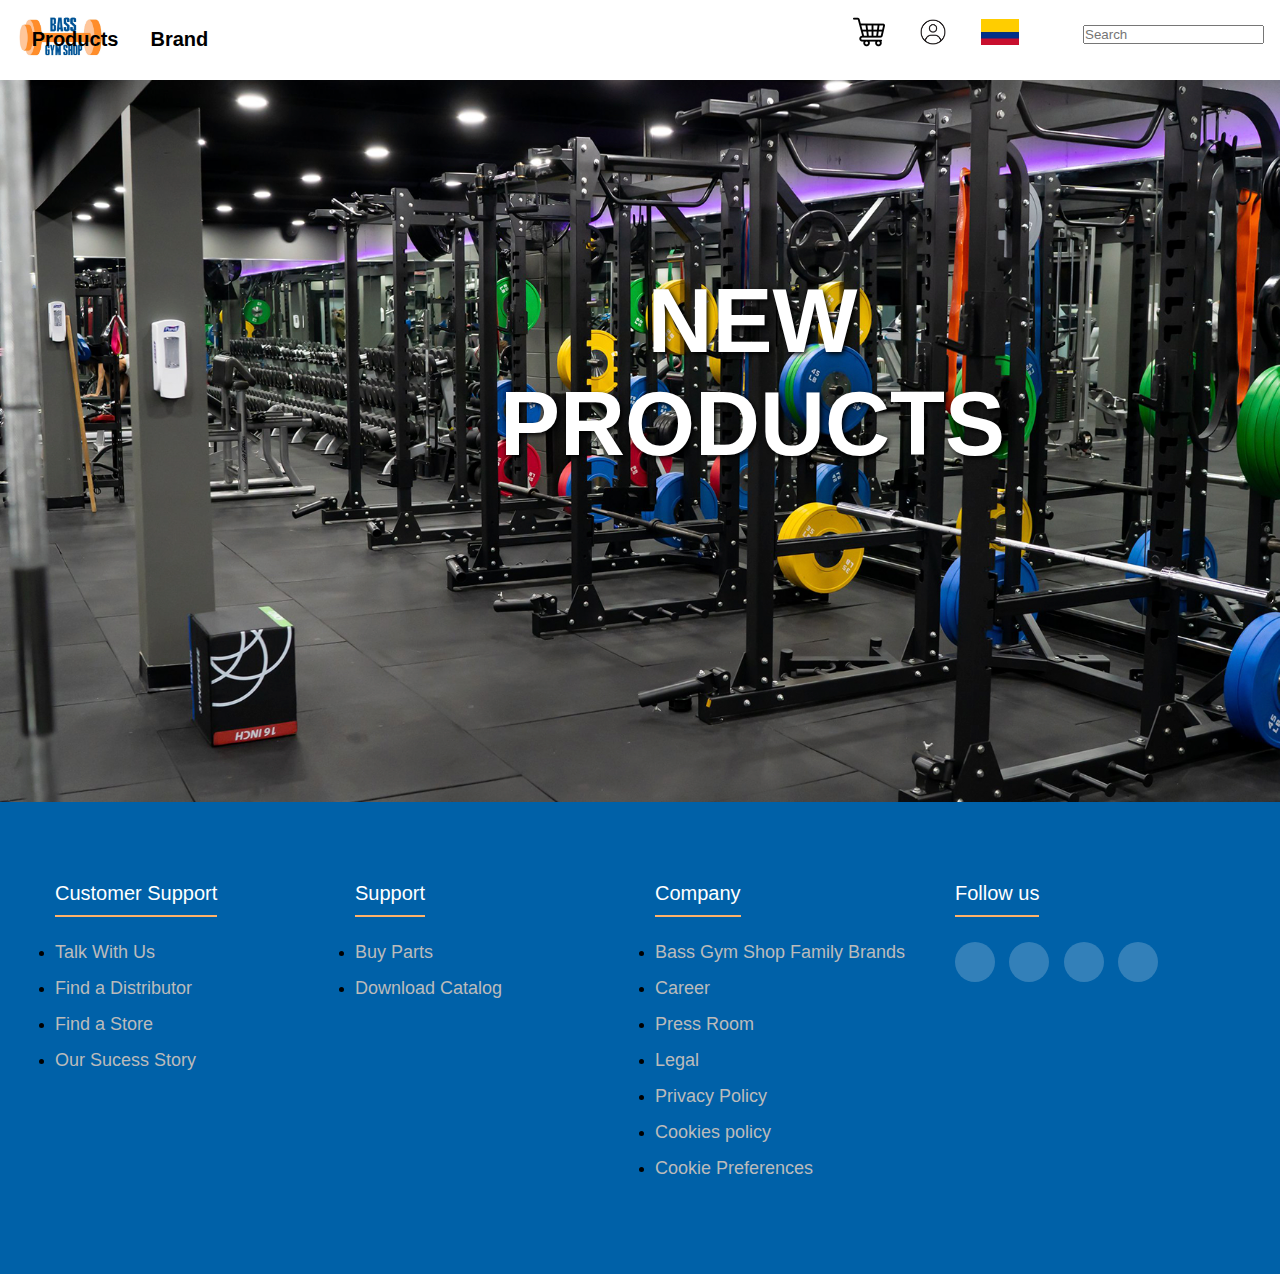
==== Main.html @ 8420c966 "corrige espacios en el codigo y crea un main para separar el footer/nav/carrusel" ====
<!DOCTYPE html>
<html lang="en">
  <head>
    <meta charset="UTF-8" />
    <meta name="viewport" content="width=device-width, initial-scale=1.0" />
    <link
      rel="shortcut icon"
      href="./Imagenes/icono de la marca.jpg"
      type="image/x-icon"
    />
    <link rel="stylesheet" href="./style.css" />
    <title>Bass Gym Shop</title>
    <link
      rel="stylesheet"
      href="#"
    />
  </head>
  <body>
    <section>
      <nav>
        <div class="icono">
          <a href=""
            ><img src="./Imagenes/icono de la marca.jpg" alt="Logo" id="Logo"
          /></a>
        </div>
        <div class="izquierda">
          <ul>
            <div class="content">
              <li><a href="#">Products</a></li>
              <li><a href="#">Brand</a></li>
            </div>
          </ul>
        </div>
        <div>
          <ul class="derecha">
            <li>
              <a href=""
                ><img src="./Imagenes/shop.png" alt="shopping" id="shopcar"
              /></a>
            </li>
            <li>
              <a href=""
                ><img
                  src="./Imagenes/user-profile-icon.png"
                  alt="user"
                  id="profile"
              /></a>
            </li>
            <li>
              <a href=""
                ><img src="./Imagenes/colombia-jpg.jpg" alt="flag" id="flag"
              /></a>
            </li>
            <br />
            <input type="search" placeholder="Search" />
          </ul>
        </div>
      </nav>
    </section>
    <section>
      <div class="carrusel">
        <div class="slide">
          <div class="Texto">
            <h1>NEW PRODUCTS</h1>
          </div>
          <ul>
            <li>
              <img src="./Imagenes/imagenes edit.png" alt="Imagen 1">
              <button>See Our Catalog</button>
            </li>
            <li>
              <img src="./Imagenes/imagenes edit 2.png" alt="Imagen 2">
            </li>
            <li>
              <img src="./Imagenes/imagenes edit 3.png" alt="Imagen 3">
            </li>
            <li>
              <img src="./Imagenes/imagenes edit 4.png" alt="Imagen 4">
            </li>
          </ul>
        </div>
    </section>
    <section>
      
    </section>
    <section></section>
    <section></section>

  <footer class="footer">
    <div class="container">
      <div class="footer-row">
        <div class="footer-links">
          <h4>Customer Support</h4>
            <ul>
              <li><a href="#">Talk With Us</a></li>
              <li><a href="#">Find a Distributor</a></li>
              <li><a href="#">Find a Store</a></li>
              <li><a href="#">Our Sucess Story</a></li>
            </ul>
          </div>

  <div class="footer-links">
    <h4>Support</h4>
      <ul>
        <li><a href="#">Buy Parts</a></li>
        <li><a href="#">Download Catalog</a></li>
      </ul>
  </div>

  <div class="footer-links">
    <h4>Company</h4>
      <ul>
        <li><a href="#">Bass Gym Shop Family Brands</a></li>
        <li><a href="#">Career</a></li>
        <li><a href="#">Press Room</a></li>
        <li><a href="#">Legal</a></li>
        <li><a href="#">Privacy Policy</a></li>
        <li><a href="#">Cookies policy</a></li>
        <li><a href="#">Cookie Preferences</a></li>
      </ul>
  </div>

  <div class="footer-links">
    <h4>Follow us</h4>
      <ul>
        <div class="social-link">
          <a href="#"><i class="fab fa-facebook-f"></i></a>
          <a href="#"><i class="fab fa-twitter"></i></a> 
          <a href="#"><i class="fab fa-instagram"></i></a> 
          <a href="#"><i class="fab fa-linkedin"></i></a> 
        </div>
      </ul>
  </div>

        </div>
    </div>
  </footer>
  </body>
</html>
---- style.css ----
*{
    padding: 0;
    margin: 0;
    box-sizing: border-box;
    font-family: 'Segoe UI', sans-serif;
}

body {
    overflow-x: hidden;
}

nav{
    background-color: white;
    height: 80px;
    display: flex;
    justify-content: space-between;
    padding: 1rem ;
}

nav ul{
    display: flex;
    align-items: center;
    gap: 2rem;
    list-style: none;
}

nav ul {
    display: flex;
    align-items: center;
    gap: 2rem;
    list-style: none;
}

.content{
    list-style: none;
    display: flex;
    gap: 2rem;
    text-align: center;
    margin-top: 12px;
    margin-left: -450px;
    font-size: 20px;

}

nav ul li a{
    text-decoration: none;
    font-family: 'Segoe UI', sans-serif;
    color: black;
    font-weight: 600;
    padding: 8px 0;
}

nav ul li a:hover{
    color: orangered;
}
#Logo{
    height: 5vw;
    margin-top: -12px;
}
#shopcar{
    height: 2.5vw;
}
#profile{
    height: 2.5vw;
}
#flag{
    height: 2vw;
}

.slide ul{
    display: flex;
    padding: 0;
    width: 400%;
    animation: slide 25s infinite ease-in-out;
}
.slide li{
    list-style: none;
    position: relative;
}
.Texto h1{
    font-size: 90px;
    margin-bottom: 35px;
    position: relative;
    text-align: center;
    padding: 0 500px;
    color: white;
    text-shadow: 2px 2px 5px black;
}

.Texto {
    position: absolute;
    z-index: 1;
    top: 30%;
}
button{
    position: absolute;
    background-color: rgb(214, 212, 212);
    height: 63px;
    width: 278px;
    border-radius: 10px;
    border: none;
    font-weight: 500;
    align-items: center;
    margin-left: 600px;
    top: 500px;
    transition-duration: 0.4s;
}
button:hover {
    box-shadow: 0 12px 16px 0 rgba(0,0,0,0.24), 0 17px 50px 0 rgba(0,0,0,0.19);
}

.slide img{
    width: 100%;
    height: 100%;
    margin-left: 0;
}
@keyframes slide{
    0% {margin-left: 0;}
    20% {margin-left: 0;}

    25% {margin-left: -100%;}
    45% {margin-left: -100%;}

    50% {margin-left: -200%;}
    70% {margin-left: -200%;}

    75% {margin-left: -300%;}
    100% {margin-left: -300%;}
}

.container {

    max-width: 1200px;
    margin: 0 auto

}

.footer {

    background-color: #0061A8;
    padding: 80px 0;

}

.footer-row {

    display: flex;
    flex-wrap: wrap;

}

.footer-links {

    width: 25%;
    padding: 0 15px;

}

.footer-links h4 {

    font-size: 20px;
    color: white;
    margin-bottom: 25px;
    font-weight: 500;
    border-bottom: 2px solid #FFB26A;
    padding-bottom: 10px;
    display: inline-block;

}

.footer-links ul li a {

    font-size: 18px;
    text-decoration: none;
    color: #BBBBBB;
    display: block;
    margin-bottom: 15px;
    transition: all .3s ease;

}

.footer-links ul li a:hover {

    color: #FFFFFF;
    padding-left: 6px;

}

.social-link a {

    display: inline-block;
    min-height: 40px;
    min-width: 40px;
    background-color: rgba(255, 255, 255, 0.2);
    margin: 0 10px 10px 0;
    text-align: center;
    line-height: 40px;
    border-radius: 50%;
    color: #FFFFFF;
    transition: all .5s ease;

}

.social-link a:hover {

    background-color: #FFB26A;

}

@media(max-width:991px) {

    .footer-row {
        text-align: center;
    }


.footer-links{
        width: 100%;
        margin-bottom: 30px;
    }
}
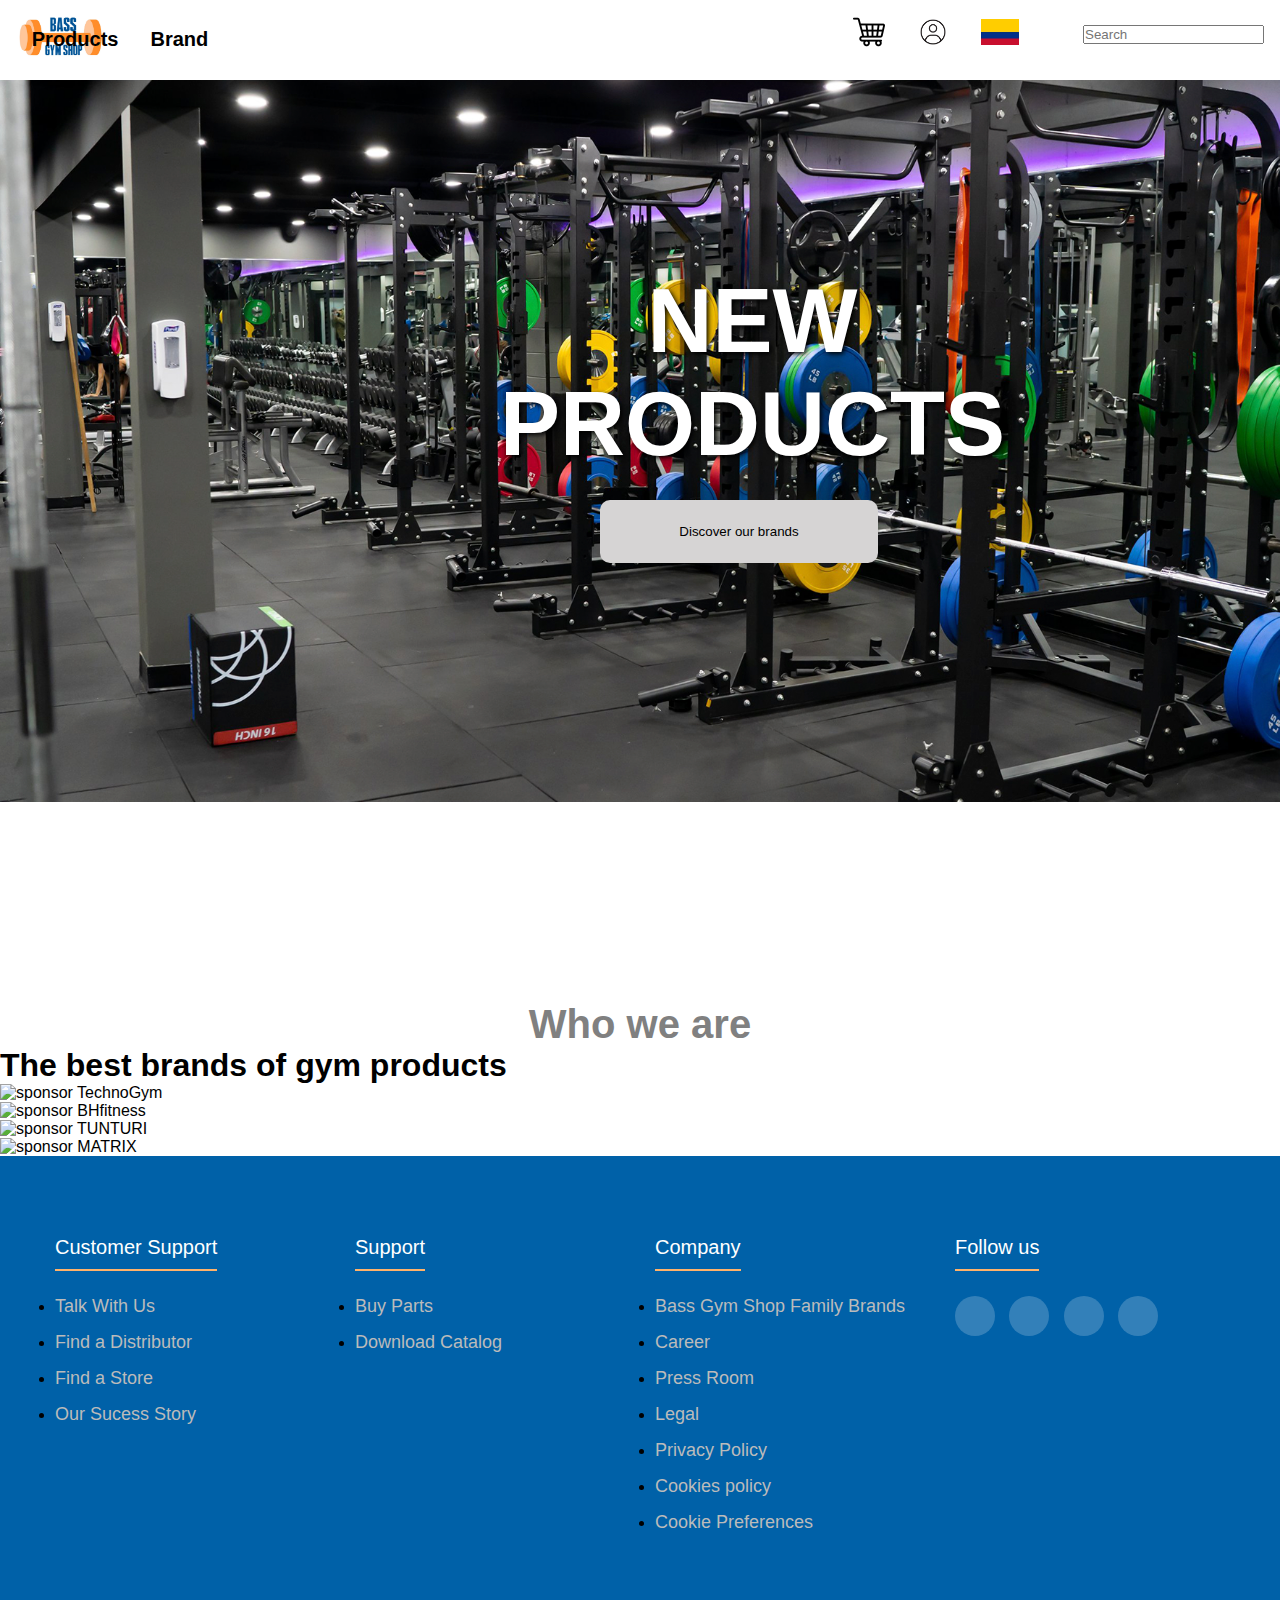
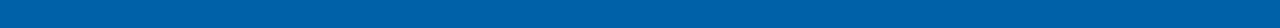
==== commit ac55f575: "agrega carpeta sponsor y linkea el css (nav, carrusel, footer)" ====
--- a/Main.html
+++ b/Main.html
@@ -8,7 +8,10 @@
       href="./Imagenes/icono de la marca.jpg"
       type="image/x-icon"
     />
-    <link rel="stylesheet" href="./style.css" />
+    <link rel="stylesheet" href="./Nav-Carrusel/Nav.css" />
+    <link rel="stylesheet" href="./Nav-Carrusel/carrusel.css">
+    <link rel="stylesheet" href="./Footer/Footer.css">
+    <link rel="stylesheet" href="./Sponsors/sponsors.css">
     <title>Bass Gym Shop</title>
     <link
       rel="stylesheet"
@@ -65,23 +68,41 @@
           </div>
           <ul>
             <li>
-              <img src="./Imagenes/imagenes edit.png" alt="Imagen 1">
-              <button>See Our Catalog</button>
+              <img src="./Imagenes/imagenes edit.png" alt="Image 1">
+              <button>See our catalog</button>
             </li>
             <li>
-              <img src="./Imagenes/imagenes edit 2.png" alt="Imagen 2">
+              <img src="./Imagenes/imagenes edit 2.png" alt="Image 2">
             </li>
             <li>
-              <img src="./Imagenes/imagenes edit 3.png" alt="Imagen 3">
+              <img src="./Imagenes/imagenes edit 3.png" alt="Image 3">
             </li>
             <li>
-              <img src="./Imagenes/imagenes edit 4.png" alt="Imagen 4">
+              <img src="./Imagenes/imagenes edit 4.png" alt="Image 4">
             </li>
           </ul>
         </div>
     </section>
-    <section>
-      
+    <section class="sponsors">
+      <h3>Who we are</h3>
+      <h1>The best brands of gym products</h1>
+        <div class="img">
+          <ul>
+            <li>
+              <img src="" alt="sponsor TechnoGym">
+            </li>
+            <li>
+              <img src="" alt="sponsor BHfitness">
+            </li>
+            <li>
+              <img src="" alt="sponsor TUNTURI">
+            </li>
+            <li>
+              <img src="" alt="sponsor MATRIX">
+            </li>
+          </ul>
+        </div>
+        <button>Discover our brands</button>
     </section>
     <section></section>
     <section></section>
--- a/Nav-Carrusel/Nav.css
+++ b/Nav-Carrusel/Nav.css
@@ -0,0 +1,68 @@
+*{
+    padding: 0;
+    margin: 0;
+    box-sizing: border-box;
+    font-family: 'Segoe UI', sans-serif;
+}
+
+body {
+    overflow-x: hidden;
+}
+
+nav{
+    background-color: white;
+    height: 80px;
+    display: flex;
+    justify-content: space-between;
+    padding: 1rem ;
+}
+
+nav ul{
+    display: flex;
+    align-items: center;
+    gap: 2rem;
+    list-style: none;
+}
+
+nav ul {
+    display: flex;
+    align-items: center;
+    gap: 2rem;
+    list-style: none;
+}
+
+.content{
+    list-style: none;
+    display: flex;
+    gap: 2rem;
+    text-align: center;
+    margin-top: 12px;
+    margin-left: -450px;
+    font-size: 20px;
+
+}
+
+nav ul li a{
+    text-decoration: none;
+    font-family: 'Segoe UI', sans-serif;
+    color: black;
+    font-weight: 600;
+    padding: 8px 0;
+}
+
+nav ul li a:hover{
+    color: orangered;
+}
+#Logo{
+    height: 5vw;
+    margin-top: -12px;
+}
+#shopcar{
+    height: 2.5vw;
+}
+#profile{
+    height: 2.5vw;
+}
+#flag{
+    height: 2vw;
+}--- a/Nav-Carrusel/carrusel.css
+++ b/Nav-Carrusel/carrusel.css
@@ -0,0 +1,60 @@
+.slide ul{
+    display: flex;
+    padding: 0;
+    width: 400%;
+    animation: slide 25s infinite ease-in-out;
+}
+.slide li{
+    list-style: none;
+    position: relative;
+}
+.Texto h1{
+    font-size: 90px;
+    margin-bottom: 35px;
+    position: relative;
+    text-align: center;
+    padding: 0 500px;
+    color: white;
+    text-shadow: 2px 2px 5px black;
+}
+
+.Texto {
+    position: absolute;
+    z-index: 1;
+    top: 30%;
+}
+button{
+    position: absolute;
+    background-color: rgb(214, 212, 212);
+    height: 63px;
+    width: 278px;
+    border-radius: 10px;
+    border: none;
+    font-weight: 500;
+    align-items: center;
+    margin-left: 600px;
+    top: 500px;
+    transition-duration: 0.4s;
+}
+button:hover {
+    box-shadow: 0 12px 16px 0 rgba(0,0,0,0.24), 0 17px 50px 0 rgba(0,0,0,0.19);
+}
+
+.slide img{
+    width: 100%;
+    height: 100%;
+    margin-left: 0;
+}
+@keyframes slide{
+    0% {margin-left: 0;}
+    20% {margin-left: 0;}
+
+    25% {margin-left: -100%;}
+    45% {margin-left: -100%;}
+
+    50% {margin-left: -200%;}
+    70% {margin-left: -200%;}
+
+    75% {margin-left: -300%;}
+    100% {margin-left: -300%;}
+}--- a/Footer/Footer.css
+++ b/Footer/Footer.css
@@ -0,0 +1,91 @@
+.container {
+
+    max-width: 1200px;
+    margin: 0 auto
+
+}
+
+.footer {
+
+    background-color: #0061A8;
+    padding: 80px 0;
+
+}
+
+.footer-row {
+
+    display: flex;
+    flex-wrap: wrap;
+
+}
+
+.footer-links {
+
+    width: 25%;
+    padding: 0 15px;
+
+}
+
+.footer-links h4 {
+
+    font-size: 20px;
+    color: white;
+    margin-bottom: 25px;
+    font-weight: 500;
+    border-bottom: 2px solid #FFB26A;
+    padding-bottom: 10px;
+    display: inline-block;
+
+}
+
+.footer-links ul li a {
+
+    font-size: 18px;
+    text-decoration: none;
+    color: #BBBBBB;
+    display: block;
+    margin-bottom: 15px;
+    transition: all .3s ease;
+
+}
+
+.footer-links ul li a:hover {
+
+    color: #FFFFFF;
+    padding-left: 6px;
+
+}
+
+.social-link a {
+
+    display: inline-block;
+    min-height: 40px;
+    min-width: 40px;
+    background-color: rgba(255, 255, 255, 0.2);
+    margin: 0 10px 10px 0;
+    text-align: center;
+    line-height: 40px;
+    border-radius: 50%;
+    color: #FFFFFF;
+    transition: all .5s ease;
+
+}
+
+.social-link a:hover {
+
+    background-color: #FFB26A;
+
+}
+
+@media(max-width:991px) {
+
+    .footer-row {
+        text-align: center;
+    }
+
+
+.footer-links{
+        width: 100%;
+        margin-bottom: 30px;
+    }
+}--- a/Sponsors/sponsors.css
+++ b/Sponsors/sponsors.css
@@ -0,0 +1,18 @@
+*{
+    padding: 0;
+    margin: 0;
+    box-sizing: border-box;
+    font-family: 'Segoe UI', sans-serif;
+}
+
+body{
+    overflow: hidden;
+}
+
+h3{
+    color: gray;
+    font-size: 40px;
+    position: relative;
+    text-align: center;
+    margin-top: 200px;
+}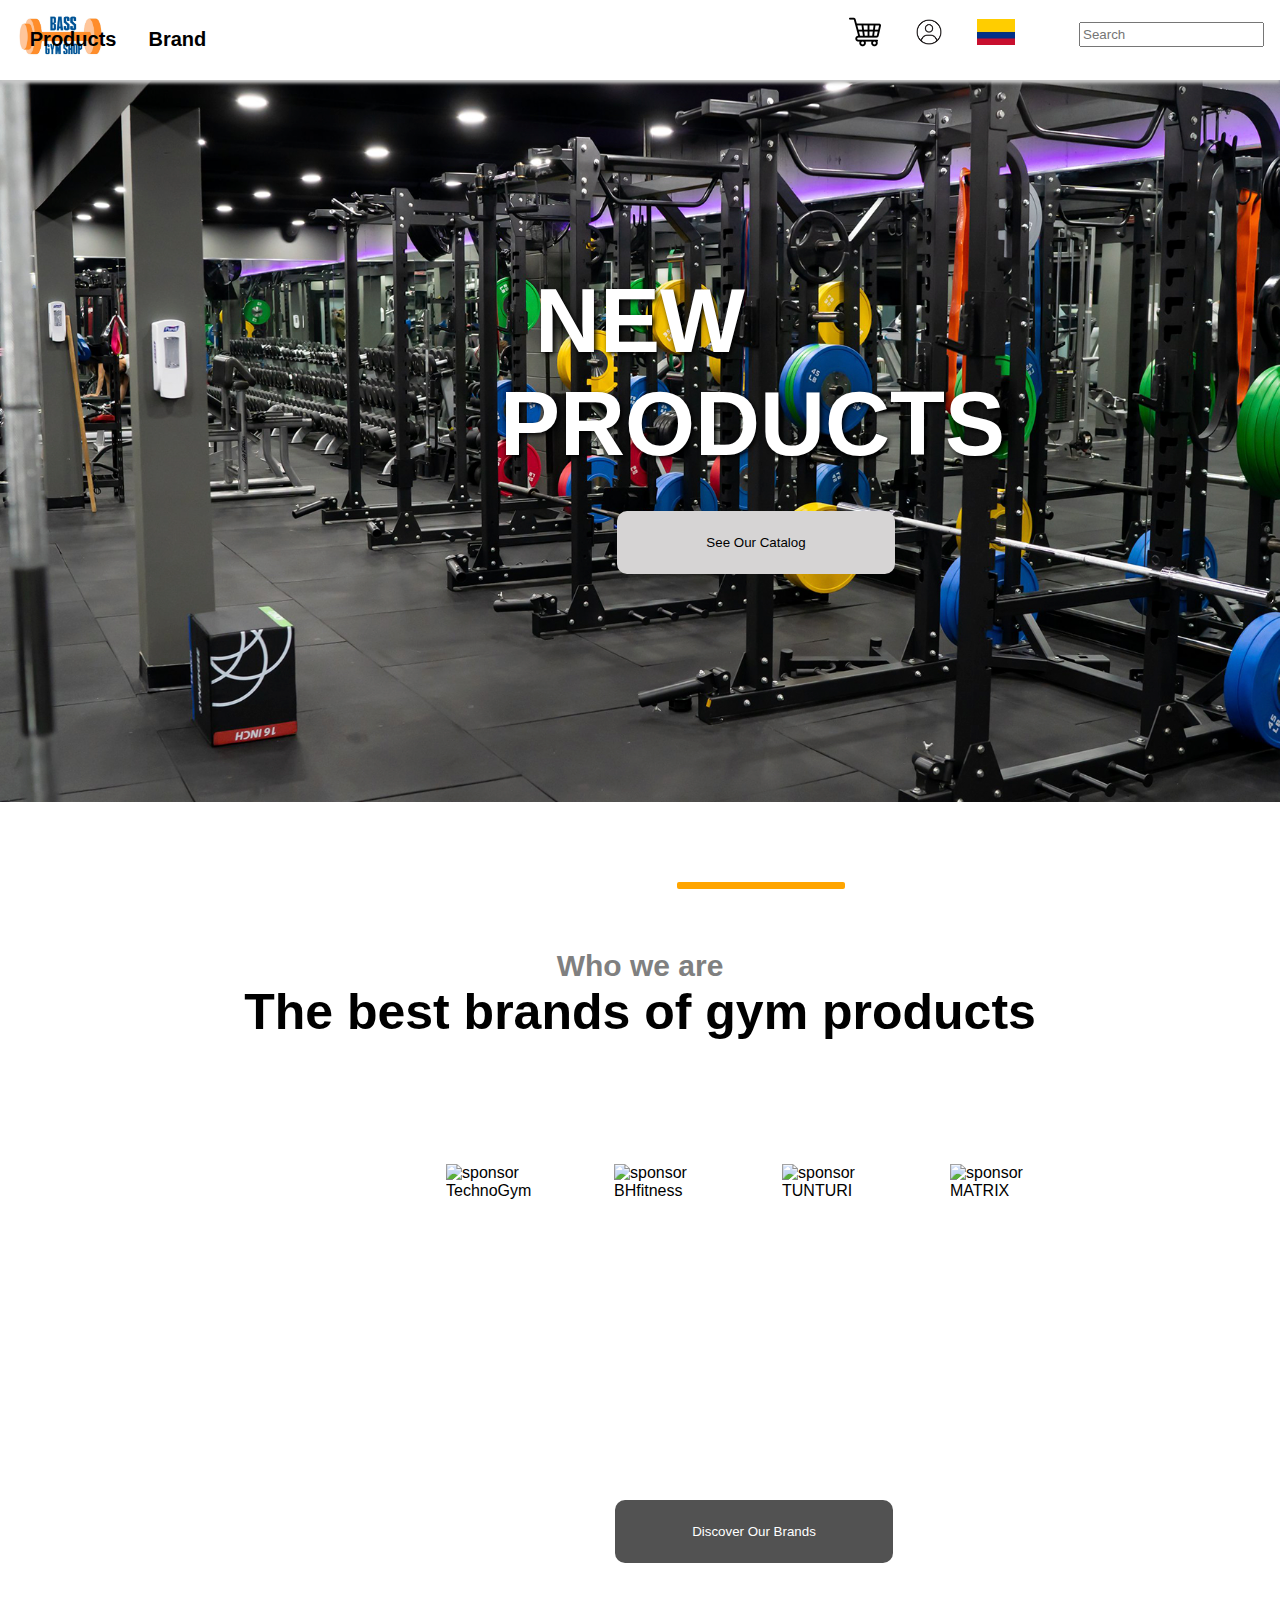
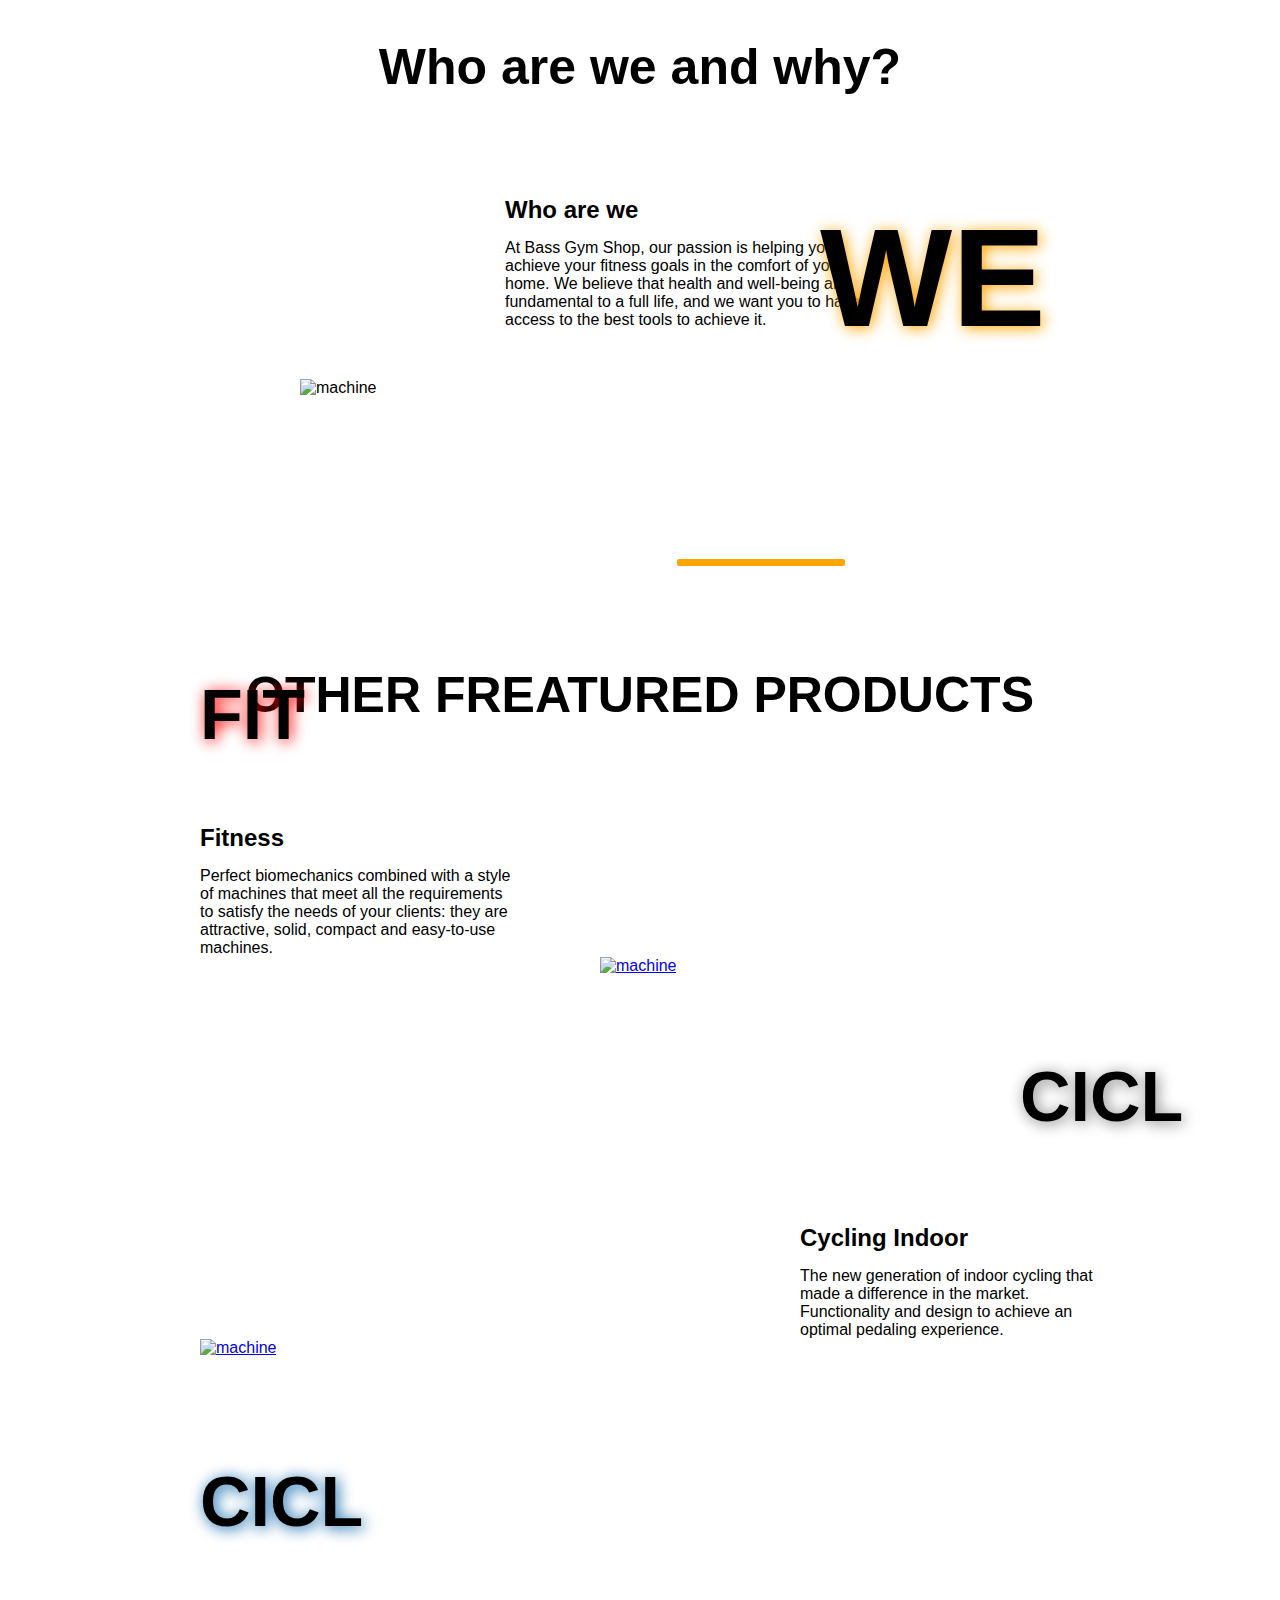
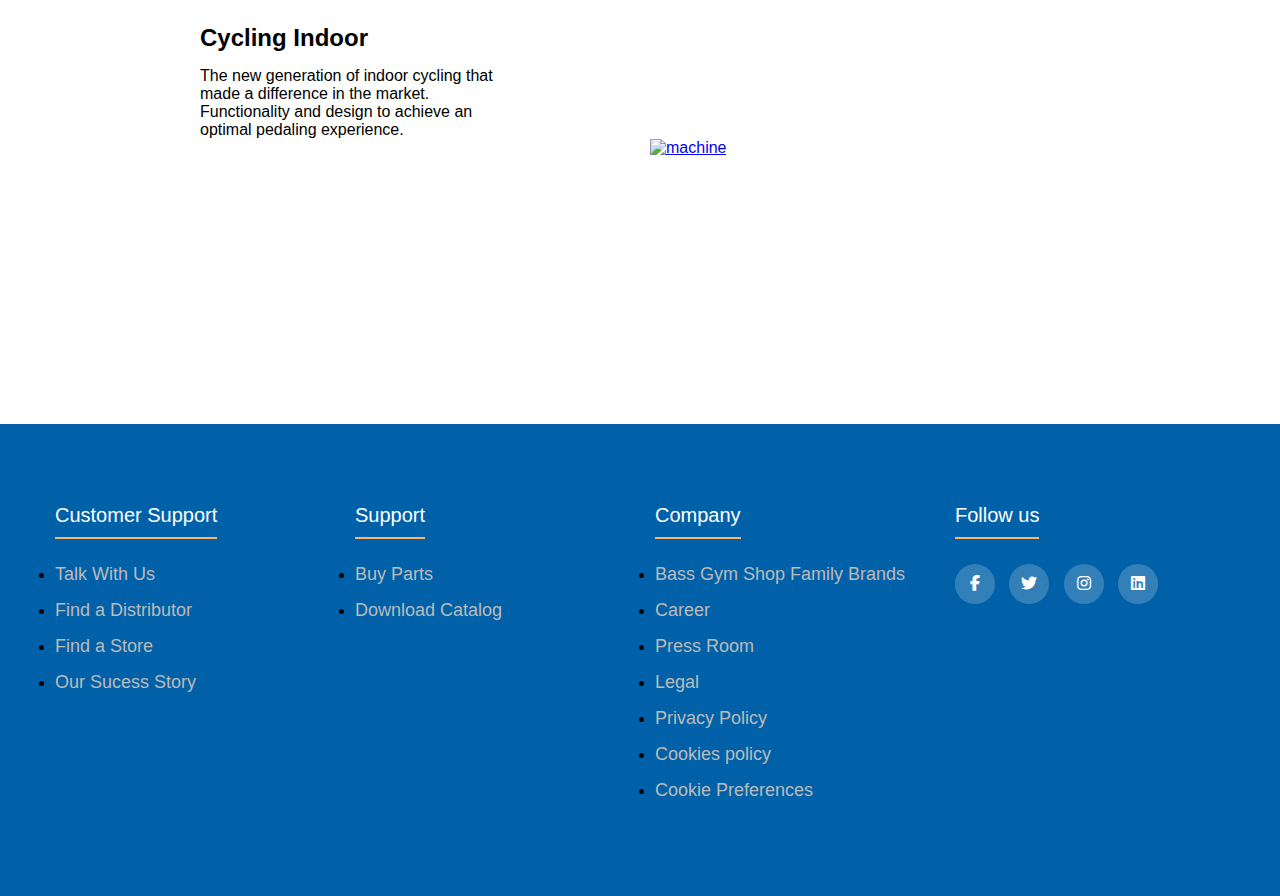
==== commit 697c8d01: "acomoda el index" ====
--- a/Main.html
+++ b/Main.html
@@ -5,25 +5,26 @@
     <meta name="viewport" content="width=device-width, initial-scale=1.0" />
     <link
       rel="shortcut icon"
-      href="./Imagenes/icono de la marca.jpg"
+      href="./assets/icono de la marca.jpg"
       type="image/x-icon"
     />
-    <link rel="stylesheet" href="./Nav-Carrusel/Nav.css" />
-    <link rel="stylesheet" href="./Nav-Carrusel/carrusel.css">
-    <link rel="stylesheet" href="./Footer/Footer.css">
-    <link rel="stylesheet" href="./Sponsors/sponsors.css">
-    <title>Bass Gym Shop</title>
     <link
       rel="stylesheet"
-      href="#"
+      href="https://cdnjs.cloudflare.com/ajax/libs/font-awesome/6.2.1/css/all.min.css"
     />
+    <link rel="stylesheet" href="../styles/Main.css" />
+    <link rel="stylesheet" href="../styles/carrusel.css" />
+    <link rel="stylesheet" href="../styles/Nav.css" />
+    <link rel="stylesheet" href="../styles/sponsors.css" />
+    <title>Bass Gym Shop</title>
   </head>
+
   <body>
     <section>
       <nav>
         <div class="icono">
           <a href=""
-            ><img src="./Imagenes/icono de la marca.jpg" alt="Logo" id="Logo"
+            ><img src="../assets/icono de la marca.jpg" alt="Logo" id="Logo"
           /></a>
         </div>
         <div class="izquierda">
@@ -37,21 +38,21 @@
         <div>
           <ul class="derecha">
             <li>
-              <a href=""
-                ><img src="./Imagenes/shop.png" alt="shopping" id="shopcar"
+              <a href="../html/cart.html"
+                ><img src="../assets/shop.png" alt="shopping" id="shopcar"
               /></a>
             </li>
             <li>
-              <a href=""
+              <a href="../html/register.html"
                 ><img
-                  src="./Imagenes/user-profile-icon.png"
+                  src="../assets/user-profile-icon.png"
                   alt="user"
                   id="profile"
               /></a>
             </li>
             <li>
               <a href=""
-                ><img src="./Imagenes/colombia-jpg.jpg" alt="flag" id="flag"
+                ><img src="../assets/colombia-jpg.jpg" alt="flag" id="flag"
               /></a>
             </li>
             <br />
@@ -65,53 +66,141 @@
         <div class="slide">
           <div class="Texto">
             <h1>NEW PRODUCTS</h1>
+            <button id="catalog-button">See Our Catalog</button>
           </div>
           <ul>
             <li>
-              <img src="./Imagenes/imagenes edit.png" alt="Image 1">
-              <button>See our catalog</button>
-            </li>
-            <li>
-              <img src="./Imagenes/imagenes edit 2.png" alt="Image 2">
-            </li>
-            <li>
-              <img src="./Imagenes/imagenes edit 3.png" alt="Image 3">
-            </li>
-            <li>
-              <img src="./Imagenes/imagenes edit 4.png" alt="Image 4">
+              <img src="../assets/imagenes edit.png" alt="Image 1" />
+            </li>
+            <li>
+              <img src="../assets/imagenes edit 2.png" alt="Image 2" />
+            </li>
+            <li>
+              <img src="../assets/imagenes edit 3.png" alt="Image 3" />
+            </li>
+            <li>
+              <img src="../assets/imagenes edit 4.png" alt="Image 4" />
             </li>
           </ul>
         </div>
+      </div>
     </section>
     <section class="sponsors">
+      <hr />
       <h3>Who we are</h3>
       <h1>The best brands of gym products</h1>
-        <div class="img">
-          <ul>
-            <li>
-              <img src="" alt="sponsor TechnoGym">
-            </li>
-            <li>
-              <img src="" alt="sponsor BHfitness">
-            </li>
-            <li>
-              <img src="" alt="sponsor TUNTURI">
-            </li>
-            <li>
-              <img src="" alt="sponsor MATRIX">
-            </li>
-          </ul>
-        </div>
-        <button>Discover our brands</button>
-    </section>
-    <section></section>
-    <section></section>
-
-  <footer class="footer">
-    <div class="container">
-      <div class="footer-row">
-        <div class="footer-links">
-          <h4>Customer Support</h4>
+      <div class="pictures">
+        <ul>
+          <li>
+            <img
+              src="https://upload.wikimedia.org/wikipedia/commons/5/53/Technogym_Logo.png"
+              alt="sponsor TechnoGym"
+            />
+          </li>
+          <li>
+            <img
+              src="https://bh.fitness/content/themes/bhfitness/assets/components/header-mobile/img/bh-fitness-logo.png"
+              alt="sponsor BHfitness"
+            />
+          </li>
+          <li>
+            <img
+              src="https://tunturi.fi/wp-content/uploads/2021/11/tunturi-logo-sideways-green-2.jpg"
+              alt="sponsor TUNTURI"
+            />
+          </li>
+          <li>
+            <img
+              src="https://www.leisureopportunities.co.uk/images/2021/385343_231634.png"
+              alt="sponsor MATRIX"
+            />
+          </li>
+        </ul>
+      </div>
+      <button>Discover Our Brands</button>
+      <hr class="line" />
+      <h1>Who are we and why?</h1>
+    </section>
+    <section class="info">
+      <div class="article">
+        <h4>Who are we</h4>
+        <div class="text">
+          <p>
+            At Bass Gym Shop, our passion is helping you achieve your fitness
+            goals in the comfort of your home. We believe that health and
+            well-being are fundamental to a full life, and we want you to have
+            access to the best tools to achieve it.
+          </p>
+        </div>
+        <img
+          src="https://i.blogs.es/3f6fb5/cinta-bh/650_1200.webp"
+          alt="machine"
+        />
+        <div class="cat">
+          <h1>WE</h1>
+        </div>
+        <hr class="line" />
+      </div>
+
+      <h1 class="section">OTHER FREATURED PRODUCTS</h1>
+
+      <div class="article2">
+        <h4>Fitness</h4>
+        <div class="text">
+          <p>
+            Perfect biomechanics combined with a style of machines that meet all
+            the requirements to satisfy the needs of your clients: they are
+            attractive, solid, compact and easy-to-use machines.
+          </p>
+        </div>
+        <a href="../html/cart.html"
+          ><img
+            src="https://behumax.com/wp-content/uploads/2023/03/Multigym-500-Behumax.jpg"
+            alt="machine"
+        /></a>
+        <h1>FIT</h1>
+      </div>
+
+      <div class="article3">
+        <h4>Cycling Indoor</h4>
+        <div class="text">
+          <p>
+            The new generation of indoor cycling that made a difference in the
+            market. Functionality and design to achieve an optimal pedaling
+            experience.
+          </p>
+        </div>
+        <a href="../html/cart.html"
+          ><img
+            src="https://noticias.bidcom.com.ar/wp-content/uploads/2022/03/bicicleta-fija.jpg"
+            alt="machine"
+        /></a>
+        <h1>CICL</h1>
+      </div>
+
+      <div class="article4">
+        <h4>Cycling Indoor</h4>
+        <div class="text">
+          <p>
+            The new generation of indoor cycling that made a difference in the
+            market. Functionality and design to achieve an optimal pedaling
+            experience.
+          </p>
+        </div>
+        <a href="../html/cart.html"
+          ><img
+            src="https://www.titaniumstrength.es/media/catalog/product/cache/953db789018ac6e2aaf2626d37f208e2/6/6/6652520389662785.jpg"
+            alt="machine"
+        /></a>
+        <h1>CICL</h1>
+      </div>
+    </section>
+
+    <footer class="footer">
+      <div class="container">
+        <div class="footer-row">
+          <div class="footer-links">
+            <h4>Customer Support</h4>
             <ul>
               <li><a href="#">Talk With Us</a></li>
               <li><a href="#">Find a Distributor</a></li>
@@ -120,41 +209,40 @@
             </ul>
           </div>
 
-  <div class="footer-links">
-    <h4>Support</h4>
-      <ul>
-        <li><a href="#">Buy Parts</a></li>
-        <li><a href="#">Download Catalog</a></li>
-      </ul>
-  </div>
-
-  <div class="footer-links">
-    <h4>Company</h4>
-      <ul>
-        <li><a href="#">Bass Gym Shop Family Brands</a></li>
-        <li><a href="#">Career</a></li>
-        <li><a href="#">Press Room</a></li>
-        <li><a href="#">Legal</a></li>
-        <li><a href="#">Privacy Policy</a></li>
-        <li><a href="#">Cookies policy</a></li>
-        <li><a href="#">Cookie Preferences</a></li>
-      </ul>
-  </div>
-
-  <div class="footer-links">
-    <h4>Follow us</h4>
-      <ul>
-        <div class="social-link">
-          <a href="#"><i class="fab fa-facebook-f"></i></a>
-          <a href="#"><i class="fab fa-twitter"></i></a> 
-          <a href="#"><i class="fab fa-instagram"></i></a> 
-          <a href="#"><i class="fab fa-linkedin"></i></a> 
-        </div>
-      </ul>
-  </div>
-
-        </div>
-    </div>
-  </footer>
+          <div class="footer-links">
+            <h4>Support</h4>
+            <ul>
+              <li><a href="#">Buy Parts</a></li>
+              <li><a href="#">Download Catalog</a></li>
+            </ul>
+          </div>
+
+          <div class="footer-links">
+            <h4>Company</h4>
+            <ul>
+              <li><a href="#">Bass Gym Shop Family Brands</a></li>
+              <li><a href="#">Career</a></li>
+              <li><a href="#">Press Room</a></li>
+              <li><a href="#">Legal</a></li>
+              <li><a href="#">Privacy Policy</a></li>
+              <li><a href="#">Cookies policy</a></li>
+              <li><a href="#">Cookie Preferences</a></li>
+            </ul>
+          </div>
+
+          <div class="footer-links">
+            <h4>Follow us</h4>
+            <ul>
+              <div class="social-link">
+                <a href="#"><i class="fab fa-facebook-f"></i></a>
+                <a href="#"><i class="fab fa-twitter"></i></a>
+                <a href="#"><i class="fab fa-instagram"></i></a>
+                <a href="#"><i class="fab fa-linkedin"></i></a>
+              </div>
+            </ul>
+          </div>
+        </div>
+      </div>
+    </footer>
   </body>
 </html>
--- a/styles/Main.css
+++ b/styles/Main.css
@@ -0,0 +1,223 @@
+*{
+    padding: 0;
+    margin: 0;
+    box-sizing: border-box;
+    font-family: 'Segoe UI', sans-serif;
+}
+
+body {
+    overflow: auto;
+}
+
+nav{
+    background-color: white;
+    height: 80px;
+    display: flex;
+    justify-content: space-between;
+    padding: 1rem ;
+}
+
+nav ul{
+    display: flex;
+    align-items: center;
+    gap: 2rem;
+    list-style: none;
+}
+
+nav ul {
+    display: flex;
+    align-items: center;
+    gap: 2rem;
+    list-style: none;
+}
+
+.content{
+    list-style: none;
+    display: flex;
+    gap: 2rem;
+    text-align: center;
+    margin-top: 12px;
+    margin-left: -450px;
+    font-size: 20px;
+
+}
+
+nav ul li a{
+    text-decoration: none;
+    font-family: 'Segoe UI', sans-serif;
+    color: black;
+    font-weight: 600;
+    padding: 8px 0;
+}
+
+nav ul li a:hover{
+    color: orangered;
+}
+#Logo{
+    height: 5vw;
+    margin-top: -12px;
+}
+#shopcar{
+    height: 2.5vw;
+}
+#profile{
+    height: 2.5vw;
+}
+#flag{
+    height: 2vw;
+}
+
+.slide ul{
+    display: flex;
+    padding: 0;
+    width: 400%;
+    animation: slide 25s infinite ease-in-out;
+}
+.slide li{
+    list-style: none;
+    position: relative;
+}
+.Texto h1{
+    font-size: 90px;
+    margin-bottom: 35px;
+    position: relative;
+    text-align: center;
+    padding: 0 500px;
+    color: white;
+    text-shadow: 2px 2px 5px black;
+}
+
+.Texto {
+    position: absolute;
+    z-index: 1;
+    top: 30%;
+}
+button{
+    position: absolute;
+    background-color: rgb(214, 212, 212);
+    height: 63px;
+    width: 278px;
+    border-radius: 10px;
+    border: none;
+    font-weight: 500;
+    align-items: center;
+    margin-left: 617px;
+    top: 500px;
+    transition-duration: 0.4s;
+    cursor: pointer;
+}
+button:hover {
+    box-shadow: 0 12px 16px 0 rgba(0,0,0,0.24), 0 17px 50px 0 rgba(0,0,0,0.19);
+}
+
+.slide img{
+    width: 100%;
+    height: 100%;
+    margin-left: 0;
+}
+@keyframes slide{
+    0% {margin-left: 0;}
+    20% {margin-left: 0;}
+
+    25% {margin-left: -100%;}
+    45% {margin-left: -100%;}
+
+    50% {margin-left: -200%;}
+    70% {margin-left: -200%;}
+
+    75% {margin-left: -300%;}
+    100% {margin-left: -300%;}
+}
+
+.container {
+
+    max-width: 1200px;
+    margin: 0 auto
+
+}
+
+.footer {
+
+    background-color: #0061A8;
+    padding: 80px 0;
+
+}
+
+.footer-row {
+
+    display: flex;
+    flex-wrap: wrap;
+
+}
+
+.footer-links {
+
+    width: 25%;
+    padding: 0 15px;
+
+}
+
+.footer-links h4 {
+
+    font-size: 20px;
+    color: white;
+    margin-bottom: 25px;
+    font-weight: 500;
+    border-bottom: 2px solid #FFB26A;
+    padding-bottom: 10px;
+    display: inline-block;
+
+}
+
+.footer-links ul li a {
+
+    font-size: 18px;
+    text-decoration: none;
+    color: #BBBBBB;
+    display: block;
+    margin-bottom: 15px;
+    transition: all .3s ease;
+
+}
+
+.footer-links ul li a:hover {
+
+    color: #FFFFFF;
+    padding-left: 6px;
+
+}
+
+.social-link a {
+
+    display: inline-block;
+    min-height: 40px;
+    min-width: 40px;
+    background-color: rgba(255, 255, 255, 0.2);
+    margin: 0 10px 10px 0;
+    text-align: center;
+    line-height: 40px;
+    border-radius: 50%;
+    color: #FFFFFF;
+    transition: all .5s ease;
+
+}
+
+.social-link a:hover {
+
+    background-color: #FFB26A;
+
+}
+
+@media(max-width:991px) {
+
+    .footer-row {
+        text-align: center;
+    }
+
+
+.footer-links{
+        width: 100%;
+        margin-bottom: 30px;
+    }
+}
+
--- a/styles/carrusel.css
+++ b/styles/carrusel.css
@@ -0,0 +1,71 @@
+.carrusel {
+    overflow: hidden;
+}
+
+#catalog-button {
+    position: relative;
+    top: 0;
+}
+
+.slide ul{
+    display: flex;
+    padding: 0;
+    width: 400%;
+    animation: slide 25s infinite ease-in-out;
+}
+.slide li{
+    list-style: none;
+    position: relative;
+}
+.Texto h1{
+    font-size: 90px;
+    margin-bottom: 35px;
+    position: relative;
+    text-align: center;
+    color: white;
+    text-shadow: 2px 2px 5px black;
+}
+
+.Texto {
+    position: absolute;
+    display: flex;
+    justify-content: center;
+    flex-direction: column;
+    z-index: 1;
+    top: 30%;
+    width: 100%;
+}
+button{
+    position: absolute;
+    background-color: rgb(214, 212, 212);
+    height: 63px;
+    width: 278px;
+    border-radius: 10px;
+    border: none;
+    font-weight: 500;
+    align-items: center;
+    top: 500px;
+    transition-duration: 0.4s;
+}
+button:hover {
+    box-shadow: 0 12px 16px 0 rgba(0,0,0,0.24), 0 17px 50px 0 rgba(0,0,0,0.19);
+}
+
+.slide img{
+    width: 100%;
+    height: 100%;
+    margin-left: 0;
+}
+@keyframes slide{
+    0% {margin-left: 0;}
+    20% {margin-left: 0;}
+
+    25% {margin-left: -100%;}
+    45% {margin-left: -100%;}
+
+    50% {margin-left: -200%;}
+    70% {margin-left: -200%;}
+
+    75% {margin-left: -300%;}
+    100% {margin-left: -300%;}
+}--- a/styles/Nav.css
+++ b/styles/Nav.css
@@ -0,0 +1,80 @@
+*{
+    padding: 0;
+    margin: 0;
+    box-sizing: border-box;
+    font-family: 'Segoe UI', sans-serif;
+}
+
+body {
+    overflow-x: auto;
+}
+
+#nav-section {
+    position: relative;
+    z-index: 1;
+}
+
+nav{
+    background-color: white;
+    box-shadow: 0px 3px 3px #c8c8c8;
+    height: 80px;
+    display: flex;
+    justify-content: space-between;
+    padding: 1rem;
+    z-index: 1;
+    position: relative;
+}
+
+nav ul{
+    display: flex;
+    align-items: center;
+    gap: 2rem;
+    list-style: none;
+}
+
+nav ul {
+    display: flex;
+    align-items: center;
+    gap: 2rem;
+    list-style: none;
+}
+
+.content{
+    list-style: none;
+    display: flex;
+    gap: 2rem;
+    text-align: center;
+    margin-top: 12px;
+    margin-left: -450px;
+    font-size: 20px;
+
+}
+
+nav ul li a{
+    text-decoration: none;
+    font-family: 'Segoe UI', sans-serif;
+    color: black;
+    font-weight: 600;
+    padding: 8px 0;
+}
+
+nav ul li a:hover{
+    color: orangered;
+}
+#Logo{
+    height: 5vw;
+    margin-top: -13px;
+}
+#shopcar{
+    height: 2.5vw;
+}
+#profile{
+    height: 2.5vw;
+}
+#flag{
+    height: 2vw;
+}
+
+input {
+    padding: 3px 2px;
+}--- a/styles/sponsors.css
+++ b/styles/sponsors.css
@@ -0,0 +1,206 @@
+*{
+    padding: 0;
+    margin: 0;
+    box-sizing: border-box;
+    font-family: 'Segoe UI', sans-serif;
+}
+
+body{
+    overflow: auto;
+}
+
+h3{
+    color: gray;
+    font-size: 30px;
+    position: relative;
+    text-align: center;
+    margin-top: 60px;
+}
+
+.sponsors h1 {
+    text-align: center;
+    font-size: 50px;
+}
+
+.sponsors hr {
+    background-color: orange;
+    border: none;
+    border-radius: 2px;
+    margin-left: 677px;
+    margin-top: 80px;
+    width: 168px;
+    height: 7px;
+}
+
+.sponsors .pictures {
+    display: flex;
+    width: 20%;
+    height: 90px;
+    padding: 1rem;
+}
+
+.sponsors .pictures ul {
+    display: flex;
+    margin-left: 430px;
+    width: 100%;
+    gap: 3rem;
+}
+
+.sponsors .pictures ul li {
+    display: flex;
+    justify-content: center;
+    align-items: center;
+    list-style: none;
+    gap: 2rem;
+}
+
+.sponsors .pictures img {
+    height: 60px;
+    margin-top: 200px;
+    justify-content: center;
+    padding: 8px 0;
+    aspect-ratio: 6/3;
+    cursor: pointer;
+}
+
+.sponsors .line {
+    margin-top: 400px;
+    margin-bottom: 100px;
+    margin-left: 678px;
+} 
+
+.sponsors button {
+    color: white;
+    margin-left: 615px;
+    margin-top: 1000px;
+    background-color: #525252;
+}
+
+.info .article h4 {
+    margin-top: 100px;
+    margin-bottom: 15px;
+    margin-left: 505px;
+    font-size: 24px;
+}
+
+.info .text p {
+    width: 30%;
+    margin-left: 505px;
+    justify-content: flex-start;
+}
+
+.info img {
+    margin-top: 50px;
+    margin-left: 300px;
+    margin-bottom: 200px;
+    width: 20%;
+}
+
+.info .article .cat {
+    text-shadow: 2px 2px 15px orange;
+    margin-top: -400px;
+    margin-bottom: 200px;
+    margin-left: 820px;
+    font-size: 70px;
+}
+
+.article .line {
+    background-color: orange;
+    border: none;
+    border-radius: 2px;
+    width: 168px;
+    height: 7px;
+    margin-left: 677px;
+}
+
+.section {
+    margin-top: 100px;
+    margin-bottom: 100px;
+    font-size: 50px;
+    text-align: center;
+}
+
+.info .article2 h4 {
+    font-size: 24px;
+    margin-left: 200px;
+    margin-bottom: 15px;
+}
+
+.info .article2 .text p {
+    width: 25%;
+    margin-left: 200px;
+}
+
+.info .article2 h1 {
+    text-shadow: 2px 2px 15px red;
+    margin-left: 200px;
+    font-size: 70px;
+    margin-top: -500px;
+}
+
+.info .article2 img {
+    width: 30%;
+    margin-left: 600px;
+    margin-top: -30px;
+    margin-bottom: 200px;
+    cursor: pointer;
+}
+
+.info .article3 h4 {
+    font-size: 24px;
+    margin-left: 800px;
+    margin-top: 400px;
+    margin-bottom: 15px;
+}
+
+.info .article3 .text p {
+    width: 25%;
+    margin-left: 800px;
+}
+
+.info .article3 h1 {
+    text-shadow: 2px 2px 15px gray;
+    margin-left: 1020px;
+    margin-top: -500px;
+    font-size: 70px;
+}
+
+.info .article3 img {
+    width: 27%;
+    margin-left: 200px;
+    margin-top: -1px;
+    margin-bottom: 200px;
+    cursor: pointer;
+}
+
+.info .article4 h4 {
+    font-size: 24px;
+    margin-top: 400px;
+    margin-left: 200px;
+    margin-bottom: 15px;
+}
+
+.info .article4 .text p {
+    width: 25%;
+    margin-left: 200px;
+}
+
+.info .article4 {
+    margin-bottom: 400px;
+}
+
+.info .article4 h1 {
+    text-shadow: 2px 2px 15px #0061A8;
+    margin-left: 200px;
+    font-size: 70px;
+    margin-top: -700px;
+}
+
+.info .article4 img {
+    position: relative;
+    width: 30%;
+    margin-left: 650px;
+    margin-top: -30px;
+    margin-bottom: 405px;
+    cursor: pointer;
+}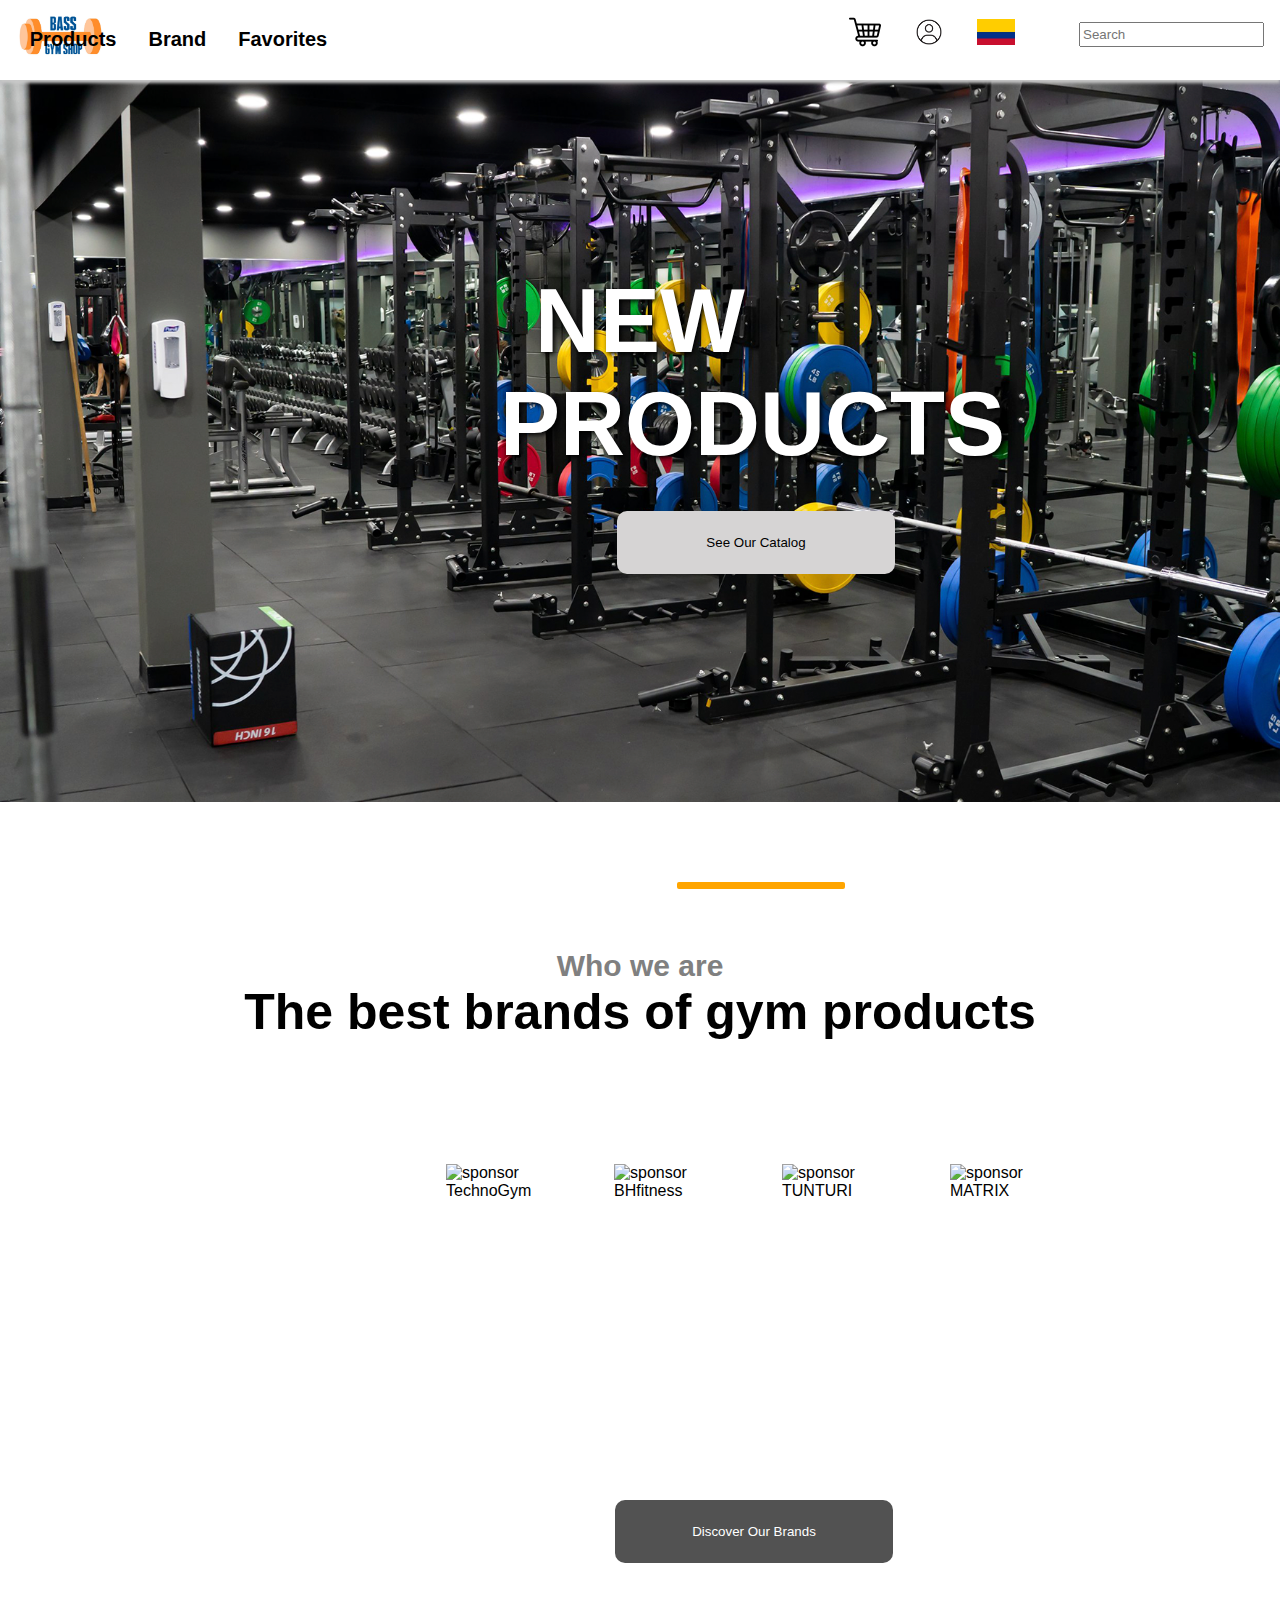
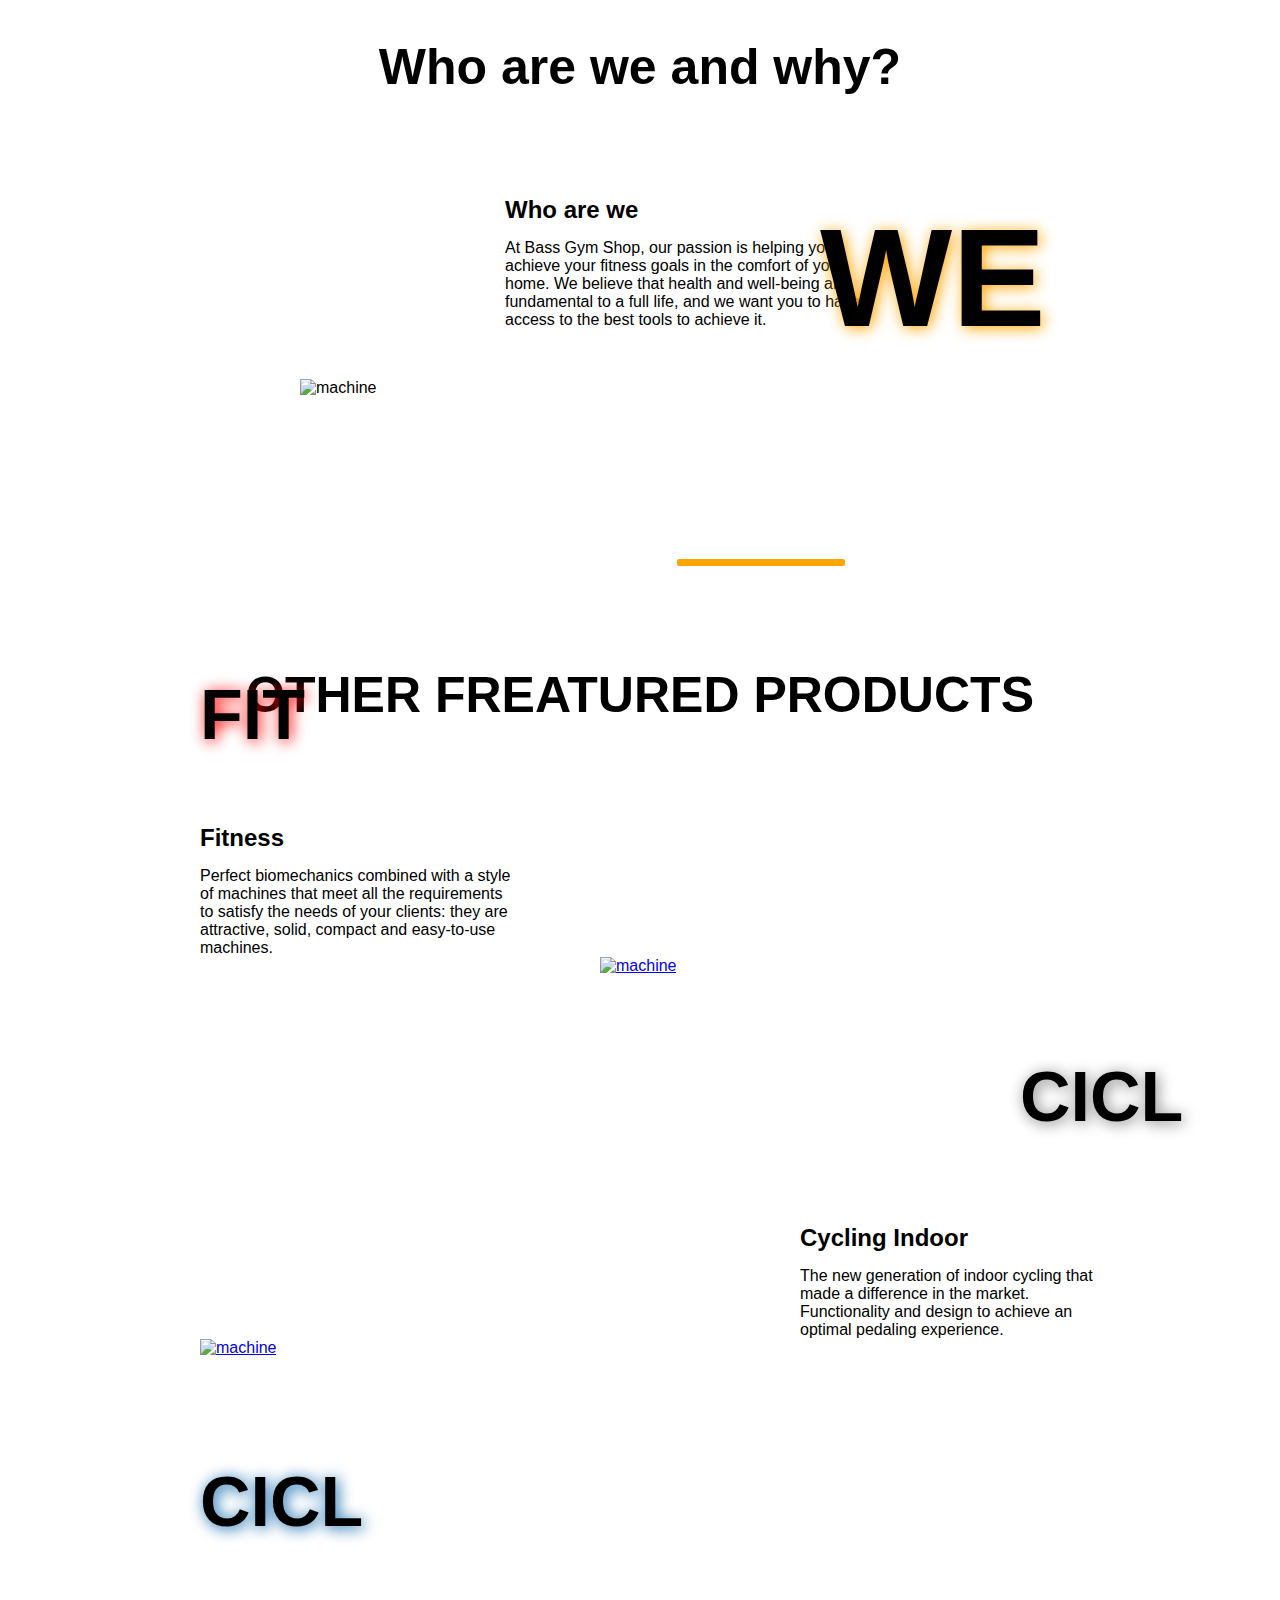
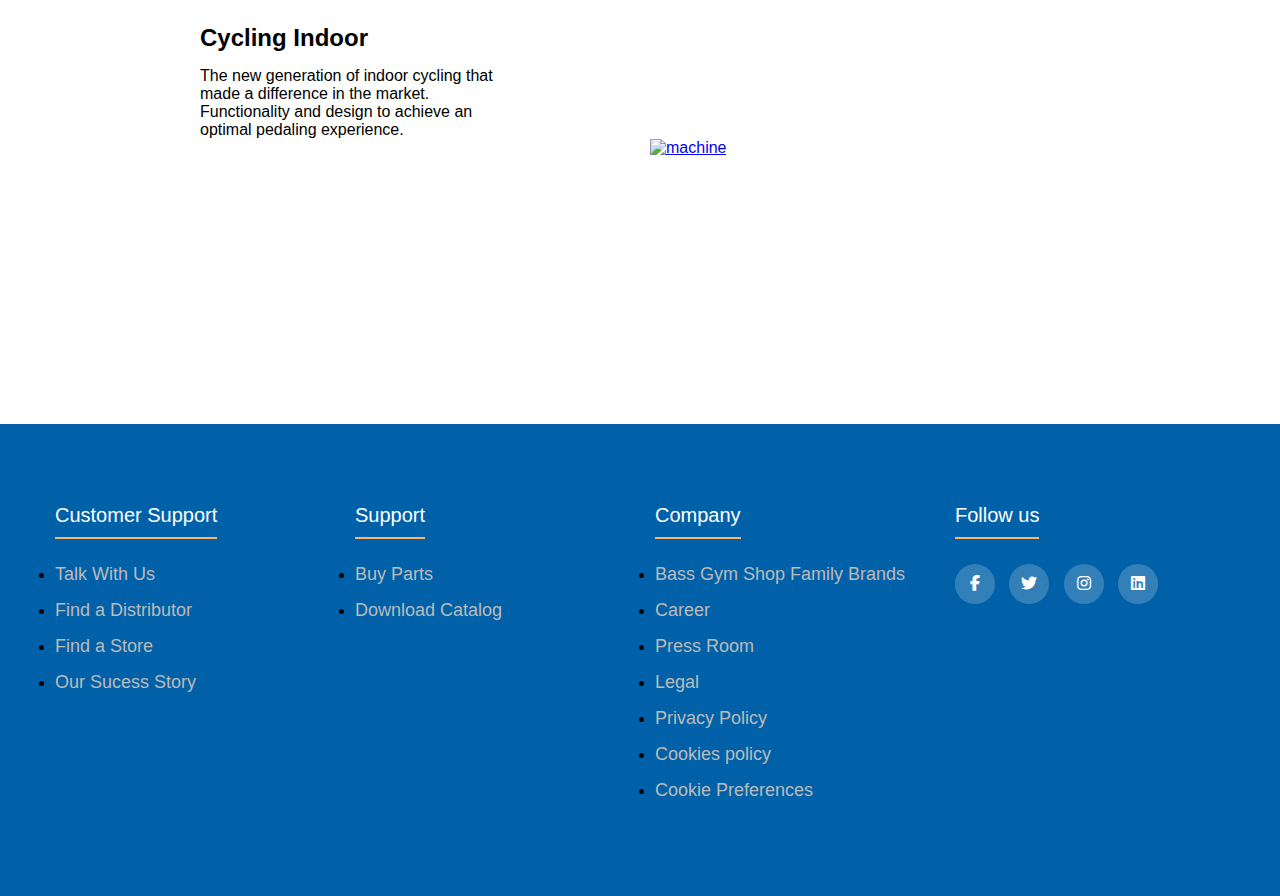
==== commit d27f1c24: "guarda archivos js del proyecto" ====
--- a/Main.html
+++ b/Main.html
@@ -12,10 +12,10 @@
       rel="stylesheet"
       href="https://cdnjs.cloudflare.com/ajax/libs/font-awesome/6.2.1/css/all.min.css"
     />
-    <link rel="stylesheet" href="../styles/Main.css" />
-    <link rel="stylesheet" href="../styles/carrusel.css" />
-    <link rel="stylesheet" href="../styles/Nav.css" />
-    <link rel="stylesheet" href="../styles/sponsors.css" />
+    <link rel="stylesheet" href="./styles/Main.css" />
+    <link rel="stylesheet" href="./styles/carrusel.css" />
+    <link rel="stylesheet" href="./styles/Nav.css" />
+    <link rel="stylesheet" href="./styles/sponsors.css" />
     <title>Bass Gym Shop</title>
   </head>
 
@@ -24,35 +24,36 @@
       <nav>
         <div class="icono">
           <a href=""
-            ><img src="../assets/icono de la marca.jpg" alt="Logo" id="Logo"
+            ><img src="./assets/icono de la marca.jpg" alt="Logo" id="Logo"
           /></a>
         </div>
         <div class="izquierda">
           <ul>
             <div class="content">
-              <li><a href="#">Products</a></li>
-              <li><a href="#">Brand</a></li>
+              <li><a href="./html/cart.html">Products</a></li>
+              <li><a href="#sponsors">Brand</a></li>
+              <li><a href="./html/favorite.html">Favorites</a></li>
             </div>
           </ul>
         </div>
         <div>
           <ul class="derecha">
             <li>
-              <a href="../html/cart.html"
-                ><img src="../assets/shop.png" alt="shopping" id="shopcar"
+              <a href="./html/cart.html"
+                ><img src="./assets/shop.png" alt="shopping" id="shopcar"
               /></a>
             </li>
             <li>
-              <a href="../html/register.html"
+              <a href="./html/login.html"
                 ><img
-                  src="../assets/user-profile-icon.png"
+                  src="./assets/user-profile-icon.png"
                   alt="user"
                   id="profile"
               /></a>
             </li>
             <li>
               <a href=""
-                ><img src="../assets/colombia-jpg.jpg" alt="flag" id="flag"
+                ><img src="./assets/colombia-jpg.jpg" alt="flag" id="flag"
               /></a>
             </li>
             <br />
@@ -70,22 +71,22 @@
           </div>
           <ul>
             <li>
-              <img src="../assets/imagenes edit.png" alt="Image 1" />
-            </li>
-            <li>
-              <img src="../assets/imagenes edit 2.png" alt="Image 2" />
-            </li>
-            <li>
-              <img src="../assets/imagenes edit 3.png" alt="Image 3" />
-            </li>
-            <li>
-              <img src="../assets/imagenes edit 4.png" alt="Image 4" />
+              <img src="./assets/imagenes edit.png" alt="Image 1" />
+            </li>
+            <li>
+              <img src="./assets/imagenes edit 2.png" alt="Image 2" />
+            </li>
+            <li>
+              <img src="./assets/imagenes edit 3.png" alt="Image 3" />
+            </li>
+            <li>
+              <img src="./assets/imagenes edit 4.png" alt="Image 4" />
             </li>
           </ul>
         </div>
       </div>
     </section>
-    <section class="sponsors">
+    <section id="sponsors" class="sponsors">
       <hr />
       <h3>Who we are</h3>
       <h1>The best brands of gym products</h1>
@@ -121,8 +122,8 @@
       <hr class="line" />
       <h1>Who are we and why?</h1>
     </section>
-    <section class="info">
-      <div class="article">
+    <div class="info">
+      <div class="article" id="product-container">
         <h4>Who are we</h4>
         <div class="text">
           <p>
@@ -153,7 +154,7 @@
             attractive, solid, compact and easy-to-use machines.
           </p>
         </div>
-        <a href="../html/cart.html"
+        <a href="./html/cart.html"
           ><img
             src="https://behumax.com/wp-content/uploads/2023/03/Multigym-500-Behumax.jpg"
             alt="machine"
@@ -170,7 +171,7 @@
             experience.
           </p>
         </div>
-        <a href="../html/cart.html"
+        <a href="./html/cart.html"
           ><img
             src="https://noticias.bidcom.com.ar/wp-content/uploads/2022/03/bicicleta-fija.jpg"
             alt="machine"
@@ -187,14 +188,14 @@
             experience.
           </p>
         </div>
-        <a href="../html/cart.html"
+        <a href="./html/cart.html"
           ><img
             src="https://www.titaniumstrength.es/media/catalog/product/cache/953db789018ac6e2aaf2626d37f208e2/6/6/6652520389662785.jpg"
             alt="machine"
         /></a>
         <h1>CICL</h1>
       </div>
-    </section>
+    </div>
 
     <footer class="footer">
       <div class="container">
@@ -244,5 +245,8 @@
         </div>
       </div>
     </footer>
+    <script src="./src/shopdata.js"></script>
+    <script src="./src/Products.js"></script>
+    <script src="./src/populatedb.js"></script>
   </body>
 </html>
--- a/styles/Main.css
+++ b/styles/Main.css
@@ -88,12 +88,12 @@
 }
 
 .Texto {
-    position: absolute;
+    position: relative;
     z-index: 1;
     top: 30%;
 }
 button{
-    position: absolute;
+    position: relative;
     background-color: rgb(214, 212, 212);
     height: 63px;
     width: 278px;
